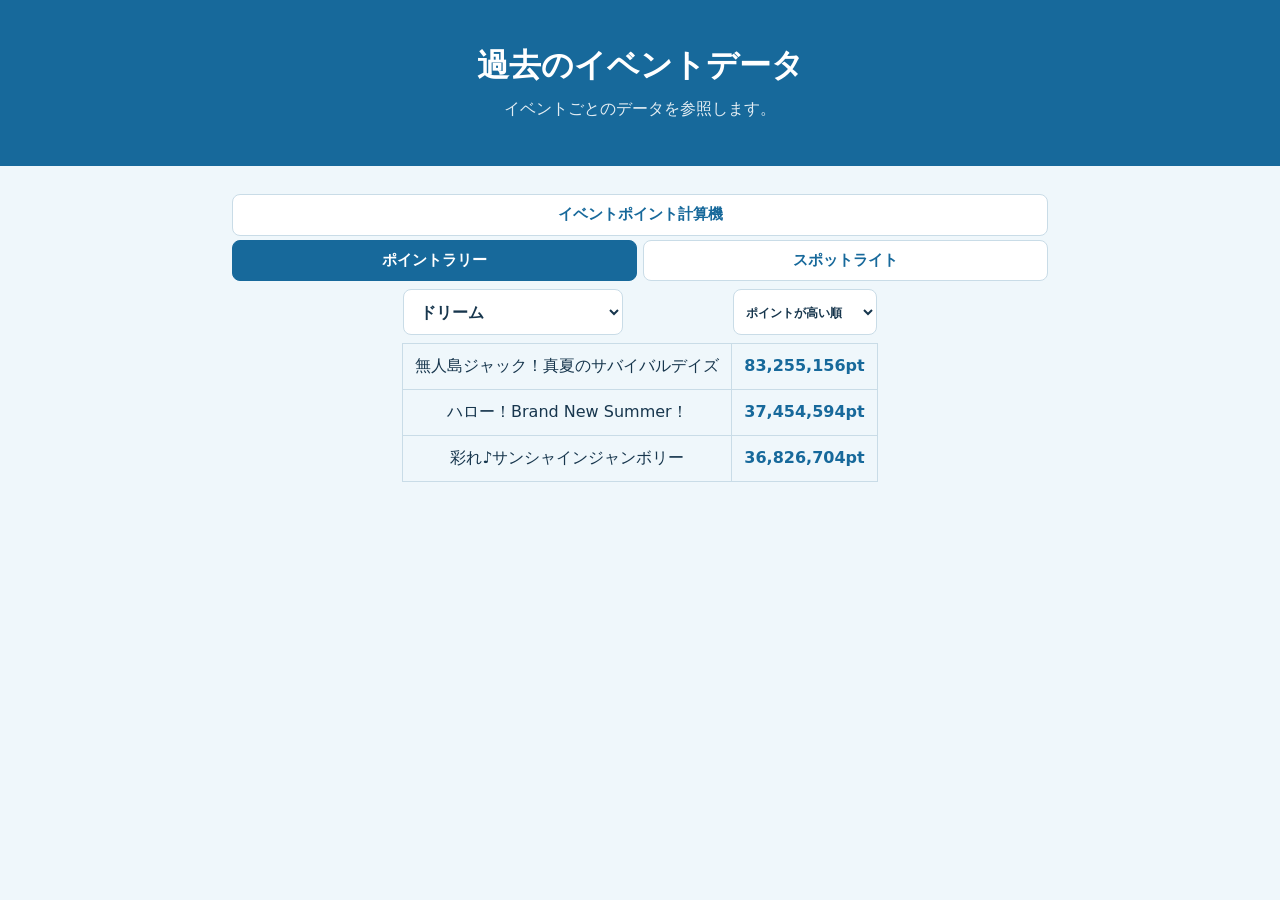
==== history.html @ 9aba3405 "過去のイベントデータページと計算機能の更新 Co-authored-by: Copilot <223556219+Copilot@users.noreply.github.com>" ====
<!doctype html>
<html lang="ja">
<head>
  <meta charset="utf-8">
  <meta name="viewport" content="width=device-width, initial-scale=1">
  <title>過去のイベントデータ | ホロライブドリームス ポイント計算機</title>
  <link rel="stylesheet" href="style.css">
  <link rel="stylesheet" href="history.css">
</head>
<body data-theme="light">
  <header class="site-header">
    <div class="header-copy">
      <h1>過去のイベントデータ</h1>
      <p>イベントごとのデータを参照します。</p>
    </div>
  </header>

  <main class="calculator history-calculator">
    <nav class="site-page-tabs history-page-nav" aria-label="ページ移動">
      <a class="site-page-tab" href="index.html">イベントポイント計算機</a>
    </nav>

    <nav class="site-page-tabs history-event-tabs" aria-label="イベント切り替え">
      <button class="site-page-tab is-active" type="button" aria-pressed="true" data-event="rally">ポイントラリー</button>
      <button class="site-page-tab" type="button" aria-pressed="false" data-event="spotlight">スポットライト</button>
    </nav>

    <section id="history-panel" class="history-panel" role="tabpanel" aria-label="過去のイベントデータ" tabindex="0">
      <div class="history-results-panel">
        <p id="history-data-warning" class="history-message is-warning" role="alert" hidden></p>
        <p id="history-theme-message" class="history-message" role="status" hidden></p>
        <table class="history-table">
          <caption class="history-visually-hidden">イベント名またはキャラクター名とポイントを表示します。</caption>
          <colgroup>
            <col class="history-name-column">
            <col class="history-points-column">
          </colgroup>
          <tbody class="history-controls-row">
            <tr>
              <td colspan="2">
                <div class="history-controls">
                  <label class="history-tier-control" for="history-tier">
                    <select id="history-tier" aria-label="表示対象">
                      <option value="dream">ドリーム</option>
                      <option value="diamond">ダイヤ</option>
                      <option value="platinum">プラチナ</option>
                    </select>
                  </label>
                  <label class="history-sort-control" for="history-sort">
                    <span class="history-visually-hidden">並び順</span>
                    <select id="history-sort">
                      <option value="order">開催順</option>
                      <option value="points-desc" selected>ポイントが高い順</option>
                      <option value="points-asc">ポイントが低い順</option>
                    </select>
                  </label>
                </div>
              </td>
            </tr>
          </tbody>
          <tbody id="history-ranking"></tbody>
        </table>
        <p id="history-empty" class="history-empty" role="status">データがありません</p>
      </div>
    </section>
  </main>

  <script src="data/rally-data.js"></script>
  <script src="data/spotlight-data.js"></script>
  <script src="history.js"></script>
</body>
</html>
---- style.css ----
:root,
body[data-theme="light"] {
  color-scheme: light;
  --page-bg: #eff7fb;
  --surface: #ffffff;
  --surface-muted: #f2f9fc;
  --text: #17364d;
  --muted: #526b7d;
  --border: #c9dce7;
  --primary: #17699b;
  --primary-hover: #12557f;
  --accent: #159fbe;
  --accent-soft: #e2f6fa;
  --result-bg: #e6f7fb;
  --header-bg: #17699b;
  --danger: #b42318;
  --low-count-note: #8f3f46;
  --shadow: 0 3px 14px rgb(22 66 91 / 8%);
}

* {
  box-sizing: border-box;
}

body {
  min-width: 320px;
  margin: 0;
  background: var(--page-bg);
  color: var(--text);
  font-family: system-ui, -apple-system, BlinkMacSystemFont, "Segoe UI", sans-serif;
  line-height: 1.55;
}

body[data-theme="dark"] {
  color-scheme: dark;
  --page-bg: #101b25;
  --surface: #182936;
  --surface-muted: #203644;
  --text: #e6f1f7;
  --muted: #b2c7d3;
  --border: #365364;
  --primary: #2785b8;
  --primary-hover: #3599cb;
  --accent: #56c8df;
  --accent-soft: #173b49;
  --result-bg: #173947;
  --header-bg: #143b55;
  --danger: #ff9a91;
  --low-count-note: #d58b8b;
  --shadow: 0 3px 16px rgb(0 0 0 / 20%);
}

.site-header {
  display: grid;
  grid-template-columns: minmax(0, 1fr) minmax(0, 700px) minmax(0, 1fr);
  min-height: 166px;
  align-items: center;
  gap: 16px;
  padding: 24px clamp(16px, 4vw, 48px);
  background: var(--header-bg);
  color: #ffffff;
  text-align: center;
}

.header-copy {
  grid-column: 2;
  min-width: 0;
  max-width: 700px;
  justify-self: center;
}

.site-header h1 {
  margin: 0;
  font-size: clamp(1.45rem, 3vw, 2rem);
  line-height: 1.35;
}

.site-header p {
  max-width: 680px;
  margin: 10px auto 0;
  color: rgb(255 255 255 / 88%);
}

.site-page-tabs {
  display: grid;
  gap: 8px;
  margin-bottom: 12px;
}

.site-page-tabs-calculator {
  grid-template-columns: minmax(0, 1fr);
}

.site-page-tabs-history {
  grid-template-columns: repeat(3, minmax(0, 1fr));
}

.site-page-tab {
  display: block;
  min-width: 0;
  min-height: 46px;
  padding: 10px 12px;
  border: 1px solid var(--border);
  border-radius: 8px;
  background: var(--surface);
  color: var(--primary);
  font: inherit;
  font-weight: 650;
  text-align: center;
  text-decoration: none;
  white-space: nowrap;
}

.site-page-tab:hover:not(.is-active):not([aria-current="page"]) {
  background: var(--accent-soft);
}

.site-page-tab.is-active,
.site-page-tab[aria-current="page"] {
  border-color: var(--primary);
  background: var(--primary);
  color: #ffffff;
}

.theme-control {
  grid-column: 3;
  display: flex;
  align-items: center;
  justify-self: end;
  gap: 8px;
  margin: 0;
  color: rgb(255 255 255 / 90%);
  font-size: 0.88rem;
  font-weight: 600;
  white-space: nowrap;
}

.theme-control select {
  width: auto;
  min-width: 9.5rem;
  min-height: 40px;
  border-color: rgb(255 255 255 / 55%);
  background: rgb(255 255 255 / 10%);
  color: #ffffff;
}

.theme-control option {
  background: var(--surface);
  color: var(--text);
}

.calculator {
  max-width: 1040px;
  margin: 28px auto 56px;
  padding: 0 22px;
}

.page-tabs {
  display: grid;
  grid-template-columns: repeat(3, minmax(0, 1fr));
  gap: 8px;
  margin-bottom: 20px;
}

.page-tab {
  min-width: 0;
  padding: 10px 12px;
  border: 1px solid var(--border);
  background: var(--surface);
  color: var(--primary);
  font-size: clamp(0.82rem, 1.4vw, 1rem);
  white-space: nowrap;
}

.page-tab:hover:not(.is-active) {
  background: var(--accent-soft);
}

.page-tab.is-active {
  border-color: var(--primary);
  background: var(--primary);
  color: #ffffff;
}

.page-tab-label-mobile {
  display: none;
}

fieldset {
  min-width: 0;
  margin: 0 0 20px;
  padding: 22px;
  border: 1px solid var(--border);
  border-radius: 14px;
  background: var(--surface);
  box-shadow: var(--shadow);
}

legend {
  padding: 0 8px;
  font-size: 1.12rem;
  font-weight: 750;
}

label {
  display: block;
  margin: 0 0 7px;
  font-weight: 600;
}

.form-field {
  min-width: 0;
}

input[type="text"],
input[type="number"],
select {
  display: block;
  width: 100%;
  min-height: 46px;
  padding: 10px 12px;
  border: 1px solid var(--border);
  border-radius: 8px;
  background: var(--surface);
  color: var(--text);
  font: inherit;
}

input[type="number"] {
  appearance: textfield;
  -moz-appearance: textfield;
}

input[type="number"]::-webkit-inner-spin-button,
input[type="number"]::-webkit-outer-spin-button {
  margin: 0;
  -webkit-appearance: none;
}

input[type="checkbox"],
input[type="radio"] {
  width: 18px;
  height: 18px;
  margin: 0;
  accent-color: var(--primary);
}

input:focus-visible,
select:focus-visible,
button:focus-visible {
  outline: 3px solid var(--accent);
  outline-offset: 2px;
}

button {
  min-height: 46px;
  padding: 10px 18px;
  border: 0;
  border-radius: 8px;
  font: inherit;
  font-weight: 700;
  cursor: pointer;
}

button:hover {
  background: var(--primary-hover);
}

.storage-error {
  margin: 0 0 16px;
  padding: 12px 14px;
  border: 1px solid var(--border);
  border-radius: 8px;
  background: var(--surface);
  color: var(--danger);
}

.event-controls {
  display: flex;
  align-items: end;
  justify-content: space-between;
  gap: 18px;
}

.event-type-control {
  width: min(100%, 400px);
}

.event-type-help,
.point-prediction-help {
  margin: 8px 0 0;
}

.formation-summary {
  display: flex;
  min-width: 230px;
  align-items: center;
  justify-content: space-between;
  gap: 14px;
  padding: 10px 16px;
  border: 1px solid var(--border);
  border-radius: 10px;
  background: var(--accent-soft);
  color: var(--muted);
  font-weight: 700;
}

.formation-summary strong {
  color: var(--primary);
  font-size: 1.65rem;
}

.live-count-result {
  margin-top: 12px;
}

.field-help.low-live-count-note {
  margin: 6px 0 0;
  color: var(--low-count-note);
}

.multi-score-select-wrap {
  position: relative;
}

#unit-score,
#multi-score-rank {
  height: 47px;
}

.multi-score-custom-input:not([hidden]) {
  position: absolute;
  top: 0;
  left: 0;
  z-index: 1;
  width: calc(100% - 42px);
  height: 47px;
  padding: 10px 12px;
  border-right: 0;
  border-radius: 8px 0 0 8px;
  font-size: clamp(0.75rem, 4vw, 1rem);
}

.section-description {
  margin: 0;
  color: var(--muted);
}

.card-list-summary {
  display: flex;
  align-items: center;
  justify-content: space-between;
  gap: 16px;
  margin-bottom: 16px;
}

.character-grid {
  display: grid;
  grid-template-columns: repeat(3, minmax(0, 1fr));
  gap: 16px;
}

.character-card {
  min-width: 0;
  padding: 16px;
  border: 1px solid var(--border);
  border-radius: 10px;
  background: var(--surface-muted);
}

.character-card h3 {
  margin: 0 0 14px;
  color: var(--primary);
  font-size: 1rem;
}

.character-card label + label {
  margin-top: 12px;
}

.live-format {
  max-width: 400px;
}

.score-settings-group {
  display: grid;
  grid-template-columns: repeat(2, minmax(0, 1fr));
  align-items: start;
  gap: 16px;
  margin-top: 18px;
}

.multi-score-group {
  display: flex;
  min-width: 0;
  flex-direction: column;
  gap: 10px;
}

.field-help {
  display: block;
  margin-top: 5px;
  color: var(--muted);
  font-size: 0.82rem;
  font-weight: 400;
}

.live-count-note {
  margin: 4px 0 0;
}

[hidden] {
  display: none !important;
}

.bonus-settings-group {
  display: grid;
  grid-template-columns: repeat(2, minmax(0, 1fr));
  gap: 16px;
  margin-top: 20px;
  padding-top: 18px;
  border-top: 1px solid var(--border);
}

.bonus-note {
  grid-column: 1 / -1;
  margin: 0;
}

.point-error {
  min-height: 1.4em;
  margin: 8px 0 0;
  color: var(--danger);
  text-align: center;
}

.point-error:empty {
  display: none;
}

.range-results {
  margin-top: 0;
  padding: 18px;
  border: 1px solid var(--border);
  border-radius: 12px;
  background: var(--surface);
}

.range-results h3 {
  margin: 0 0 12px;
  font-size: 1rem;
}

.range-results-grid {
  display: grid;
  grid-template-columns: repeat(2, minmax(0, 1fr));
  align-items: start;
  gap: 12px;
}

.range-result-column {
  min-width: 0;
}

.range-result {
  display: flex;
  min-width: 0;
  align-items: center;
  justify-content: space-between;
  gap: 12px;
  padding: 12px 14px;
  border: 1px solid var(--border);
  border-radius: 9px;
  background: var(--surface-muted);
}

.range-result > span {
  color: var(--muted);
  font-weight: 700;
}

.range-result strong {
  color: var(--primary);
  font-size: 1.3rem;
  white-space: nowrap;
}

.range-result small {
  margin-left: 4px;
  font-size: 0.78rem;
}

#spotlight-validation-root {
  margin-top: 20px;
}

.validation-description,
.validation-note {
  margin: 0 0 14px;
  color: var(--muted);
}

.validation-description {
  margin-bottom: 0;
}

.validation-description + .validation-note {
  margin-bottom: 8px;
}

.validation-event-control {
  max-width: 400px;
  margin: 16px 0;
}

.validation-form-grid {
  display: grid;
  grid-template-columns: repeat(3, minmax(0, 1fr));
  gap: 14px;
}

.validation-actions,
.validation-file-actions {
  display: flex;
  flex-wrap: wrap;
  gap: 10px;
  margin-top: 16px;
}

.validation-import-preview {
  margin-top: 16px;
  padding: 14px;
  border: 1px solid var(--border);
  border-radius: 9px;
  background: var(--surface-muted);
}

.validation-import-preview h3 {
  margin: 0 0 8px;
}

.validation-import-errors {
  margin: 10px 0 0;
  color: var(--danger);
}

.validation-import-errors li + li {
  margin-top: 4px;
}

.validation-import-preview .validation-table {
  min-width: 720px;
}

.validation-xlsx-sheet-table {
  min-width: 720px;
  margin-bottom: 14px;
}

.validation-xlsx-record-table-wrap {
  max-height: 520px;
  overflow: auto;
}

.validation-xlsx-record-table {
  min-width: 1500px;
}

.validation-xlsx-record-table thead {
  position: sticky;
  top: 0;
  z-index: 1;
}

.validation-primary-button {
  background: var(--primary);
  color: #ffffff;
}

.validation-secondary-button {
  border: 1px solid var(--border);
  background: var(--surface-muted);
  color: var(--text);
}

.validation-secondary-button:hover {
  background: var(--accent-soft);
}

.validation-message {
  min-height: 1.4em;
  margin: 10px 0 0;
  color: var(--muted);
}

.validation-message.is-error {
  color: var(--danger);
}

.validation-records,
.validation-analysis {
  margin-top: 22px;
}

.validation-records-header,
.validation-record-actions,
.validation-delete-confirmation-actions {
  display: flex;
  align-items: center;
  flex-wrap: wrap;
  gap: 10px;
}

.validation-records-header {
  justify-content: space-between;
  margin-bottom: 10px;
}

.validation-records h3,
.validation-analysis h3 {
  margin: 0 0 10px;
}

.validation-records-header h3 {
  margin: 0;
}

.validation-record-count {
  color: var(--muted);
  font-size: 0.9rem;
}

.validation-delete-event-button {
  min-height: 36px;
  padding: 6px 12px;
  border: 1px solid var(--danger);
  background: var(--surface);
  color: var(--danger);
}

.validation-delete-event-button:hover:not(:disabled) {
  background: var(--surface-muted);
}

.validation-delete-event-button:disabled {
  cursor: not-allowed;
  opacity: 0.55;
}

.validation-delete-confirmation {
  margin-bottom: 14px;
  padding: 12px 14px;
  border: 1px solid var(--danger);
  border-radius: 9px;
  background: var(--surface-muted);
}

.validation-delete-confirmation p {
  margin: 0;
}

.validation-delete-confirmation-actions {
  margin-top: 10px;
}

.validation-delete-event-confirm {
  min-height: 36px;
  padding: 6px 12px;
  border: 1px solid var(--danger);
  background: var(--danger);
  color: var(--surface);
}

.validation-table-wrap {
  overflow-x: auto;
  border: 1px solid var(--border);
  border-radius: 9px;
}

.validation-table {
  width: 100%;
  min-width: 860px;
  border-collapse: collapse;
  background: var(--surface);
}

.validation-table th,
.validation-table td {
  padding: 10px 12px;
  border-bottom: 1px solid var(--border);
  text-align: left;
  vertical-align: top;
}

.validation-table th {
  background: var(--surface-muted);
  color: var(--muted);
  white-space: nowrap;
}

.validation-table tr:last-child td {
  border-bottom: 0;
}

.validation-delete-button {
  min-height: 36px;
  padding: 6px 12px;
  border: 1px solid var(--border);
  background: var(--surface-muted);
  color: var(--text);
}

.validation-delete-button:hover {
  background: var(--accent-soft);
}

@media (max-width: 520px) {
  .validation-records-header {
    align-items: flex-start;
  }

  .validation-record-actions {
    width: 100%;
    justify-content: space-between;
  }
}

.validation-predictions {
  min-width: 300px;
}

.validation-predictions summary {
  color: var(--primary);
  cursor: pointer;
  font-weight: 700;
}

.validation-prediction-list {
  display: grid;
  gap: 8px;
  margin: 10px 0 0;
}

.validation-prediction {
  padding: 9px 10px;
  border: 1px solid var(--border);
  border-radius: 8px;
  background: var(--surface-muted);
}

.validation-prediction dt {
  color: var(--muted);
  font-weight: 700;
}

.validation-prediction dd {
  margin: 3px 0 0;
}

.validation-delta-high {
  color: var(--danger);
  font-weight: 700;
}

.validation-delta-low {
  color: var(--primary);
  font-weight: 700;
}

.validation-delta-even {
  color: var(--text);
  font-weight: 700;
}

.validation-analysis-content {
  padding: 14px;
  border: 1px solid var(--border);
  border-radius: 9px;
  background: var(--surface-muted);
}

.validation-analysis-content p {
  margin: 0 0 8px;
}

.validation-analysis-content p:last-child {
  margin-bottom: 0;
}

.validation-warning {
  color: var(--danger);
}

@media (max-width: 760px) {
  .character-grid {
    grid-template-columns: repeat(2, minmax(0, 1fr));
  }

  .validation-form-grid {
    grid-template-columns: repeat(2, minmax(0, 1fr));
  }
}

@media (max-width: 1280px) {
  .site-header {
    grid-template-columns: minmax(0, 1fr);
    gap: 14px;
    padding: 24px 20px;
  }

  .header-copy,
  .theme-control {
    grid-column: 1;
    justify-self: center;
  }
}

@media (max-width: 520px) {
  .site-header {
    min-height: 0;
    padding: 24px 16px;
  }

  .calculator {
    margin: 18px auto 36px;
    padding: 0 14px;
  }

  .page-tabs {
    gap: 5px;
    margin-bottom: 16px;
  }

  .site-page-tabs {
    gap: 5px;
  }

  .site-page-tab {
    display: flex;
    min-height: 42px;
    align-items: center;
    justify-content: center;
    padding: 8px 4px;
    font-size: clamp(0.68rem, 3.2vw, 0.82rem);
    line-height: 1.3;
    white-space: normal;
  }

  .page-tab {
    min-height: 42px;
    padding: 8px 4px;
    font-size: clamp(0.68rem, 3.2vw, 0.82rem);
  }

  .page-tab-label-desktop {
    display: none;
  }

  .page-tab-label-mobile {
    display: inline;
  }

  fieldset {
    margin-bottom: 16px;
    padding: 17px;
  }

  .event-controls {
    align-items: stretch;
    flex-direction: column;
  }

  .formation-summary {
    min-width: 0;
  }

  .card-list-summary {
    align-items: stretch;
    flex-direction: column;
  }

  .character-grid,
  .score-settings-group,
  .bonus-settings-group,
  .range-results-grid,
  .validation-form-grid {
    grid-template-columns: minmax(0, 1fr);
  }

}
---- history.css ----
.history-calculator {
  max-width: 860px;
}

.history-page-nav {
  grid-template-columns: minmax(0, 1fr);
  margin-bottom: 8px;
}

.history-event-tabs {
  grid-template-columns: repeat(2, minmax(0, 1fr));
}

.history-results-panel {
  padding: 22px;
  border: 1px solid var(--border);
  border-radius: 14px;
  background: var(--surface);
  box-shadow: var(--shadow);
}

.history-controls {
  display: grid;
  grid-template-columns: minmax(0, 1fr) 9rem;
  align-items: start;
  gap: 0;
}

.history-tier-control {
  width: min(100%, 220px);
  margin: 0;
}

.history-sort-control {
  display: block;
  width: 9rem;
  justify-self: end;
  margin: 0;
}

.history-tier-control select,
.history-sort-control select {
  width: 100%;
  min-width: 0;
}

.history-sort-control select {
  padding: 8px;
  font-size: 0.78rem;
}

.history-table {
  width: fit-content;
  max-width: 100%;
  table-layout: auto;
  border-collapse: collapse;
  margin: 0 auto;
}

.history-name-column {
  width: auto;
}

.history-points-column {
  width: 9rem;
}

.history-table .history-controls-row td {
  padding: 0 0 8px;
  border: 0;
  vertical-align: top;
}

.history-table td {
  min-width: 0;
  padding: 10px 12px;
  border: 1px solid var(--border);
  vertical-align: middle;
}

.history-name-cell {
  overflow: hidden;
  text-align: center;
  text-overflow: ellipsis;
  white-space: nowrap;
}

.history-points-cell {
  color: var(--primary);
  font-weight: 700;
  text-align: center;
  white-space: nowrap;
  font-variant-numeric: tabular-nums;
}

.history-empty,
.history-message {
  margin: 0;
  color: var(--muted);
}

.history-visually-hidden {
  position: absolute;
  width: 1px;
  height: 1px;
  padding: 0;
  overflow: hidden;
  clip: rect(0, 0, 0, 0);
  white-space: nowrap;
  border: 0;
}

.history-message {
  margin-bottom: 12px;
}

.history-message.is-warning {
  color: var(--danger);
}

.history-empty {
  margin-top: 12px;
}

@media (min-width: 521px) {
  .history-page-nav,
  .history-event-tabs {
    gap: 6px;
  }

  .history-page-nav {
    margin-bottom: 4px;
  }

  .history-event-tabs {
    margin-bottom: 8px;
  }

  .history-page-nav .site-page-tab,
  .history-event-tabs .site-page-tab {
    min-height: 40px;
    padding: 8px 10px;
    font-size: 0.95rem;
  }

  .history-results-panel {
    padding: 0;
    border: 0;
    border-radius: 0;
    background: transparent;
    box-shadow: none;
  }
}

@media (max-width: 520px) {
  .history-results-panel {
    padding: 17px;
  }

  .history-controls {
    display: flex;
    align-items: stretch;
    flex-direction: column;
    gap: 8px;
  }

  .history-tier-control,
  .history-sort-control {
    width: 100%;
  }

  .history-table .history-controls-row td {
    padding-bottom: 8px;
  }

  .history-tier-control,
  .history-sort-control {
    width: 100%;
    flex-basis: auto;
  }

  .history-table {
    width: 100%;
    table-layout: fixed;
    margin: 0;
  }

  .history-name-column {
    width: auto;
  }

  .history-points-column {
    width: 9rem;
  }

  .history-table td {
    padding: 9px 8px;
  }
}
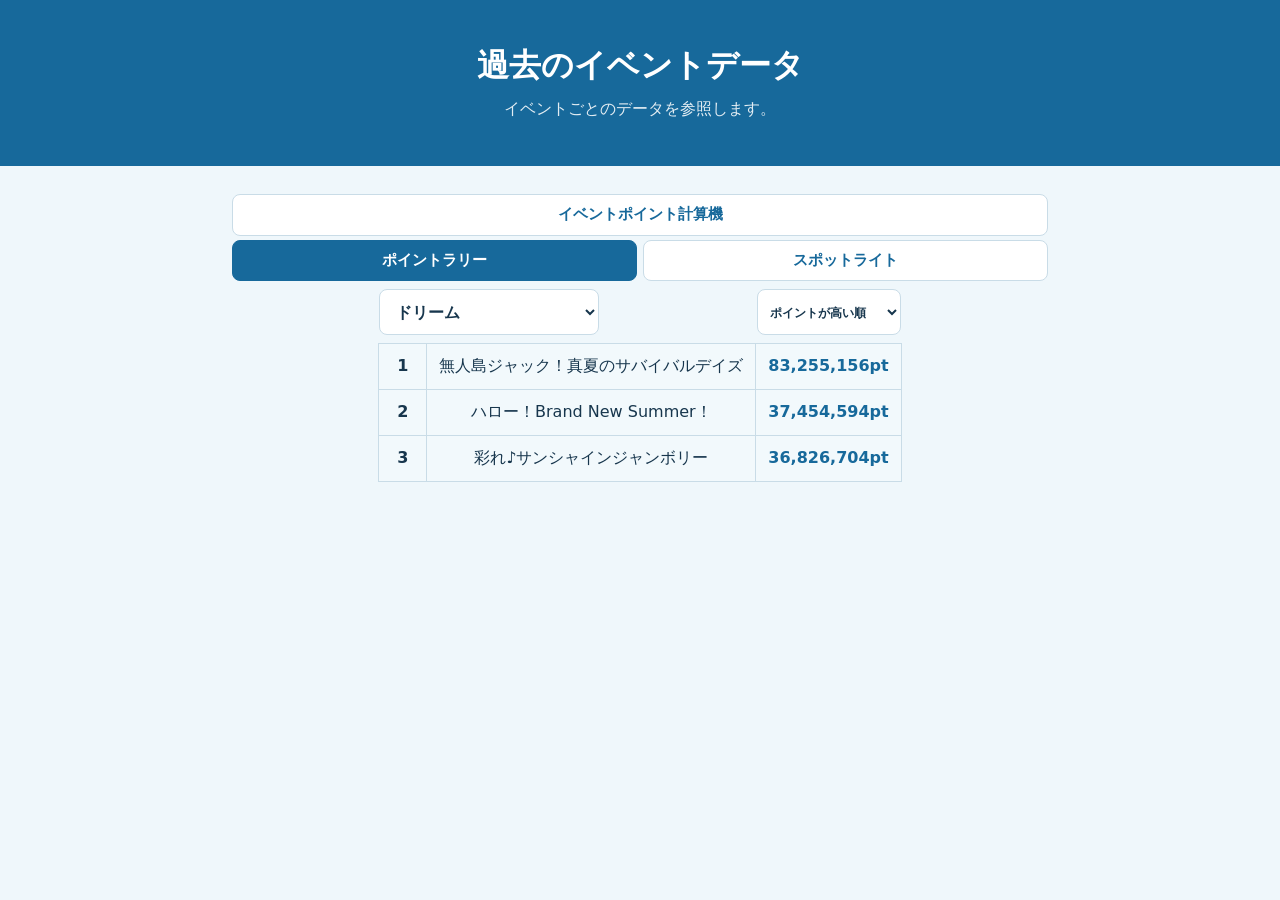
==== commit 70fa0c00: "Update calculator and event history UI Co-authored-by: Copilot <223556219+Copilot@users.noreply.gith" ====
--- a/history.html
+++ b/history.html
@@ -32,12 +32,13 @@
         <table class="history-table">
           <caption class="history-visually-hidden">イベント名またはキャラクター名とポイントを表示します。</caption>
           <colgroup>
+            <col class="history-rank-column">
             <col class="history-name-column">
             <col class="history-points-column">
           </colgroup>
           <tbody class="history-controls-row">
             <tr>
-              <td colspan="2">
+              <td colspan="3">
                 <div class="history-controls">
                   <label class="history-tier-control" for="history-tier">
                     <select id="history-tier" aria-label="表示対象">
--- a/history.css
+++ b/history.css
@@ -61,6 +61,10 @@
   width: auto;
 }
 
+.history-rank-column {
+  width: 3rem;
+}
+
 .history-points-column {
   width: 9rem;
 }
@@ -91,6 +95,89 @@
   text-align: center;
   white-space: nowrap;
   font-variant-numeric: tabular-nums;
+}
+
+.history-table.is-spotlight {
+  width: 100%;
+  table-layout: fixed;
+}
+
+.history-table.is-rally {
+  width: fit-content;
+  max-width: 100%;
+  table-layout: auto;
+}
+
+.history-table.is-rally .history-ranking-row {
+  border: 0;
+}
+
+.history-table.is-rally .history-rank-cell {
+  width: 3rem;
+  border: 1px solid var(--border);
+  background: var(--surface-muted);
+  font-size: 1rem;
+}
+
+.history-table.is-rally .history-name-cell {
+  max-width: 32rem;
+  border: 1px solid var(--border);
+  background: var(--surface-muted);
+  font-size: 1rem;
+}
+
+.history-table.is-rally .history-points-cell {
+  width: 9rem;
+  border: 1px solid var(--border);
+  background: var(--surface-muted);
+  font-size: 1rem;
+}
+
+.history-spotlight-pair {
+  padding: 8px;
+}
+
+.history-character-pair {
+  display: grid;
+  grid-template-columns: repeat(2, minmax(0, 1fr));
+  gap: 8px;
+  width: 100%;
+}
+
+.history-character-slot {
+  display: grid;
+  grid-template-columns: 2rem minmax(0, 1fr) 8rem;
+  align-items: center;
+  gap: 8px;
+  min-width: 0;
+  min-height: 44px;
+  padding: 8px;
+  border: 1px solid var(--border);
+  border-radius: 8px;
+  background: var(--surface-muted);
+}
+
+.history-rank-cell {
+  font-weight: 700;
+  text-align: center;
+  font-variant-numeric: tabular-nums;
+}
+
+.history-character-name {
+  min-width: 0;
+  overflow: hidden;
+  text-align: center;
+  text-overflow: ellipsis;
+  white-space: nowrap;
+}
+
+.history-name-short {
+  display: none;
+}
+
+.history-character-points {
+  border: 0;
+  padding: 0;
 }
 
 .history-empty,
@@ -189,11 +276,53 @@
     width: auto;
   }
 
+  .history-rank-column {
+    width: 2rem;
+  }
+
   .history-points-column {
-    width: 9rem;
+    width: 6.5rem;
   }
 
   .history-table td {
     padding: 9px 8px;
   }
-}
+
+  .history-table.is-rally {
+    width: fit-content;
+    max-width: 100%;
+    table-layout: auto;
+  }
+
+  .history-table.is-rally .history-name-column,
+  .history-table.is-rally .history-name-cell {
+    max-width: 12rem;
+  }
+
+  .history-spotlight-pair {
+    padding: 4px 0;
+  }
+
+  .history-character-pair {
+    gap: 4px;
+  }
+
+  .history-character-slot {
+    grid-template-columns: 1.5rem minmax(0, 1fr) 6.5rem;
+    gap: 4px;
+    min-height: 42px;
+    padding: 6px 4px;
+  }
+
+  .history-name-full {
+    display: none;
+  }
+
+  .history-name-short {
+    display: inline;
+  }
+
+  .history-character-points {
+    font-size: 0.82rem;
+  }
+}
